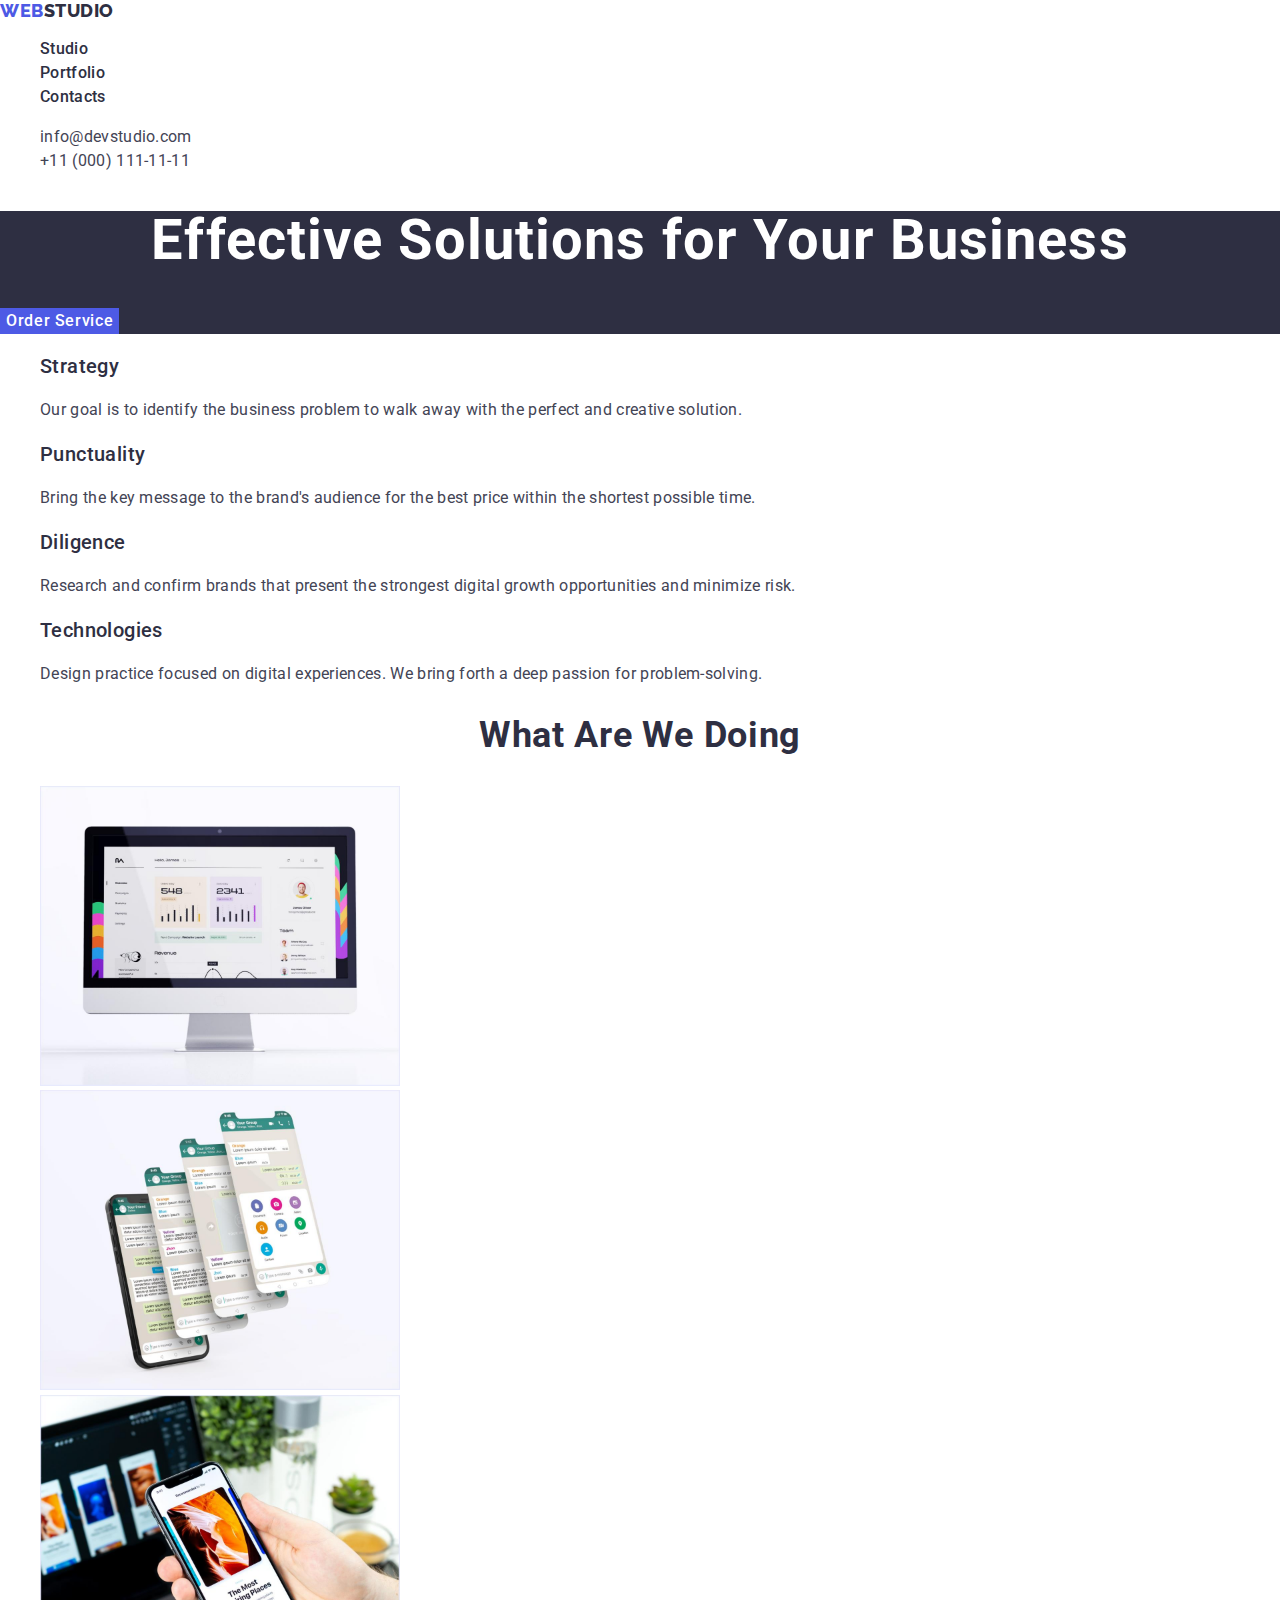
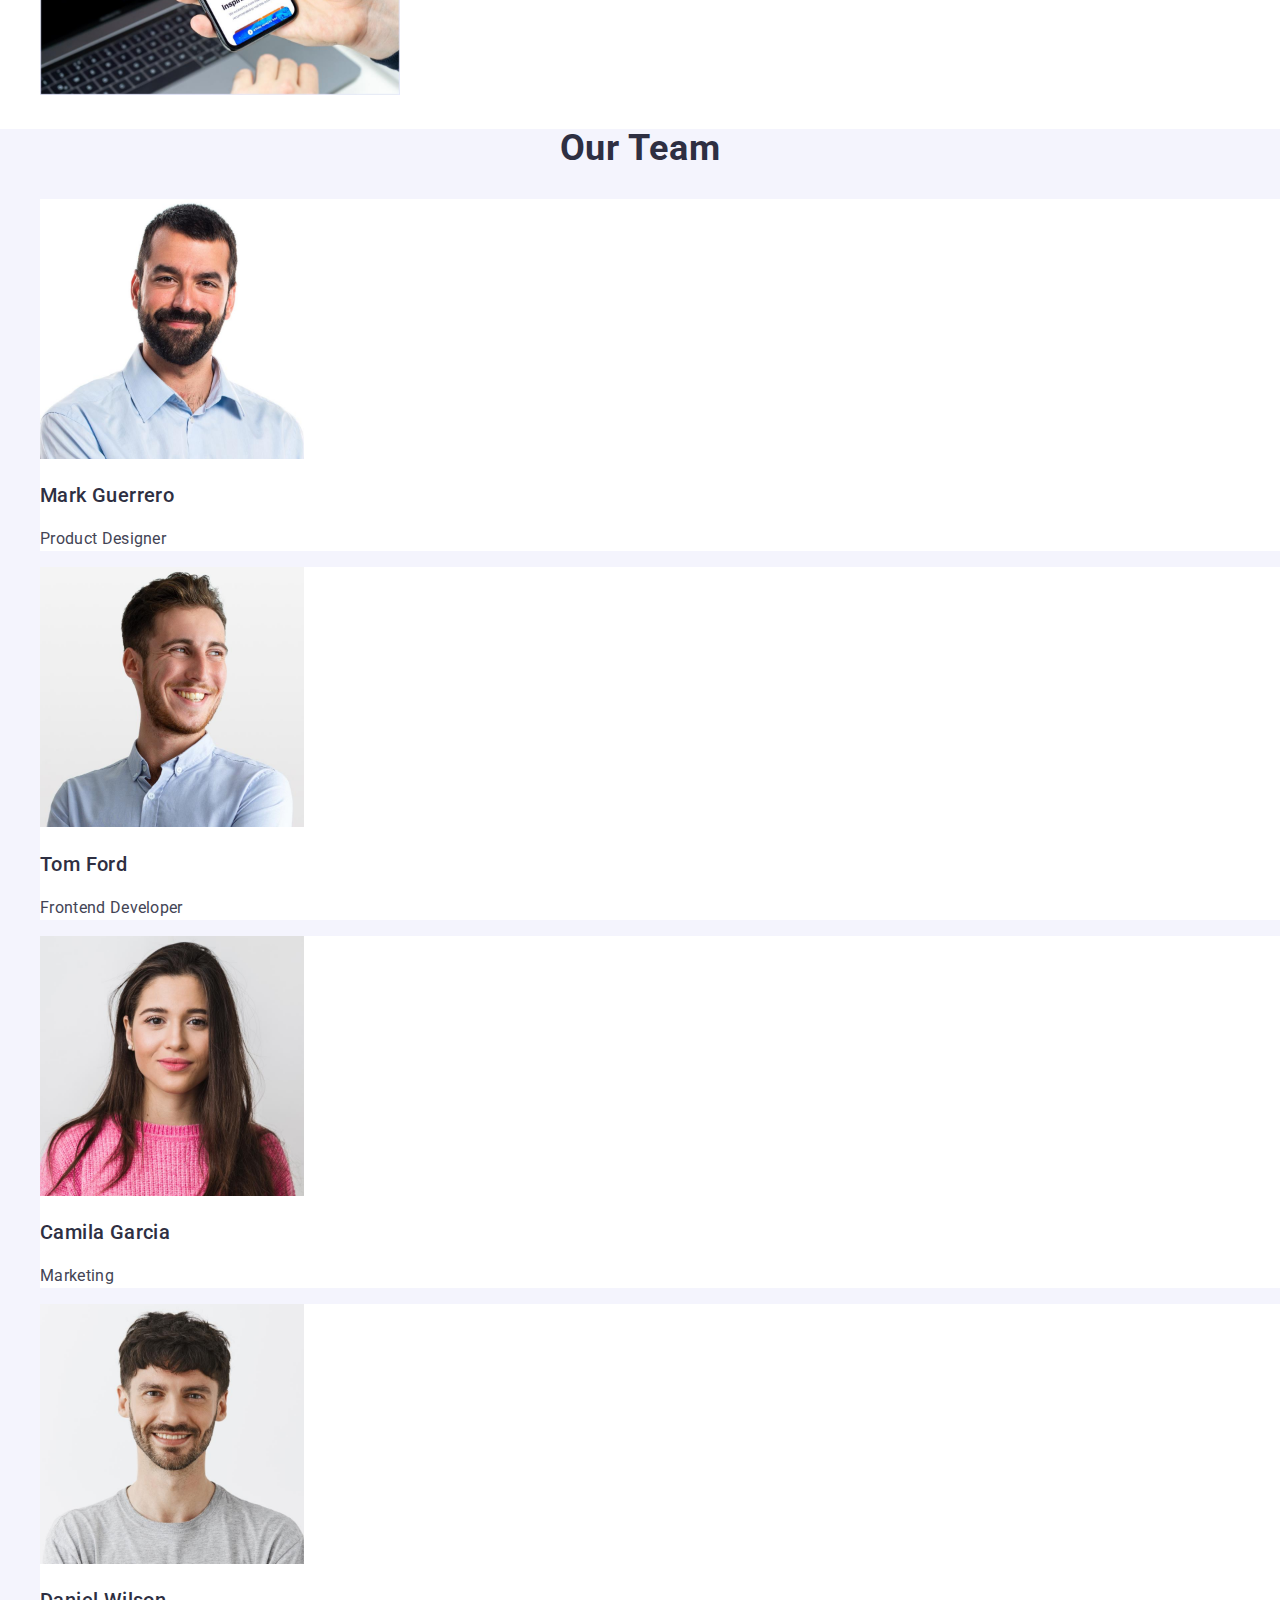
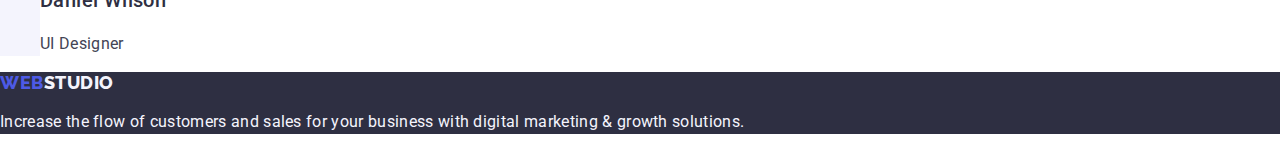
==== index.html @ 550f1256 "Initial commit" ====
<!DOCTYPE html>
<html lang="en">
<head>
    <meta charset="UTF-8">
    <title>WebStudio</title>
    <link rel="preconnect" href="https://fonts.googleapis.com">
    <link rel="preconnect" href="https://fonts.gstatic.com" crossorigin>
    <link href="https://fonts.googleapis.com/css2?family=Raleway:wght@800&family=Roboto:wght@400;500;700&display=swap" rel="stylesheet">
    <link rel="stylesheet" href="https://cdn.jsdelivr.net/npm/modern-normalize@2.0.0/modern-normalize.min.css">
    <link rel="stylesheet" href="./css/styles.css">
</head>
<body>
<header>
    <nav>
        <a href="./index.html" class="logo link">
            Web<span class="logo_dark_span">Studio</span>
        </a>

        <ul class="list">
            <li>
                <a class="link nav-link" href="./index.html">Studio</a>
            </li>

            <li>
                <a class="link nav-link" href="./portfolio.html">Portfolio</a>
            </li>

            <li>
                <a class="link nav-link" href="">Contacts</a>
            </li>
        </ul>
    </nav>
    <address class="address">
        <ul class="list">
            <li>
                <a class="address-link link" href="mailto:info@devstudio.com">info@devstudio.com</a>
            </li>

            <li>
                <a class="address-link link" href="tel:+110001111111">+11 (000) 111-11-11</a>
            </li>
        </ul>
    </address>
</header>

<main>
    <section class="hero">
        <h1 class="hero-title">
            Effective Solutions
            for Your Business
        </h1>
        <button class="hero-btn" type="button">Order Service</button>
    </section>

    <section>
            <h2 class="section_title" hidden>Features</h2>
            <ul class="list">
                <li>
                    <h3 class="feature_title">Strategy</h3>
                    <p class="feature_text">
                        Our goal is to identify the business
                        problem to walk away with the perfect and creative solution.
                    </p>
                </li>

                <li>
                    <h3 class="feature_title">Punctuality</h3>
                    <p class="feature_text">
                        Bring the key message to the brand's audience for the best
                        price within the shortest possible time.
                    </p>
                </li>

                <li>
                    <h3 class="feature_title">Diligence</h3>
                    <p class="feature_text">
                        Research and confirm brands that present the strongest
                        digital growth opportunities and minimize risk.
                    </p>
                </li>

                <li>
                    <h3 class="feature_title">Technologies</h3>
                    <p class="feature_text">
                        Design practice focused on digital experiences. We bring
                        forth a deep passion for problem-solving.
                    </p>
                </li>
            </ul>
    </section>

    <section>
        <h2 class="section_title">What are we doing</h2>
        <ul class="list">
            <li>
                <img
                        src="./images/doing/1_desktop.jpg" alt="photo of desktop app"
                        width="360"
                >
            </li>

            <li>
                <img
                        src="./images/doing/mobile_2.jpg" alt="photo of mobile mockups + ui"
                        width="360"
                >
            </li>

            <li>
                <img
                        src="./images/doing/desk-mob_3.jpg" alt="photo of mobile app"
                        width="360"
                >
            </li>
        </ul>
    </section>

    <section class="team">
        <h2 class="section_title">Our Team</h2>
        <ul class="list">
            <li class="team_list-item">
                <img src="./images/team/1_team.jpg" alt="Mark Guerrero's photo" width="264">
                <h3 class="teammate_title">Mark Guerrero</h3>
                <p class="teammate_text">Product Designer</p>
            </li>

            <li class="team_list-item">
                <img src="./images/team/2_team.jpg" alt="Tom Ford's photo" width="264">
                <h3 class="teammate_title">Tom Ford</h3>
                <p class="teammate_text">Frontend Developer</p>
            </li>

            <li class="team_list-item">
                <img src="./images/team/3_team.jpg" alt="Camila Garcia's photo" width="264">
                <h3 class="teammate_title">Camila Garcia</h3>
                <p class="teammate_text">Marketing</p>
            </li>

            <li class="team_list-item">
                <img src="./images/team/4_team.jpg" alt="Daniel Wilson's photo" width="264">
                <h3 class="teammate_title">Daniel Wilson</h3>
                <p class="teammate_text">UI Designer</p>
            </li>
        </ul>
    </section>
</main>

<footer class="footer">
    <a href="./index.html" class="logo link">
        Web<span class="logo_white_span">Studio</span>
    </a>

    <p class="footer_text">
        Increase the flow of customers and sales for your business
        with digital marketing & growth solutions.
    </p>
</footer>
</body>
</html>
---- css/styles.css ----
:root {
    --body-font-family: 'Roboto', sans-serif;
    --logo-font-family: 'Raleway', sans-serif;
    --body-color: #FFFFFF;
    --body-text-color: #434455;
    --logo-font-size: 18px;
    --logo-color: #4D5AE5;
    --logo-dark-color: #2E2F42;
    --logo-white-color: #f4f4fd;
    --nav-link-color: #2E2F42;
    --nav-link-color-hover: #404BBF;
    --nav-link-font-size: 16px;
    --hero-title-color: #FFFFFF;
    --hero-title-font-size-desktop: 56px;
    --section-title-color: #2E2F42;
    --feature-color-text: #434455;
    --card-title-color: #2E2F42;
    --card-title-font-size: 20px;
    --card-text-font-size: 16px;
    --team-section-bg-color: #F4F4FD;
    --filter-bg-color: #F4F4FD;
    --filter-text-color: #4D5AE5;
    --filter-text-font-size: 16px;
    --filter-bg-color-hover: #404BBF;
    --filter-text-color-hover: #FFFFFF;
    --portfolio-card-title-color: #2E2F42;
    --portfolio-card-title-font-size: 20px;
    --portfolio-card-text-font-size: 16px;
    --foter-text-color: #F4F4FD;
    --foter-bg-color: #2E2F42;
    --btn-bg-color: #4D5AE5;
    --btn-color: #ffffff;
    --btn-bg-hover: #404BBF;
    --link-color-hover: #404BBF;
}

body {
    font-family: var(--body-font-family);
    color: var(--body-text-color);
    background: var(--body-color);
}

.list {
    list-style: none;
}


.link {
    text-decoration: none;
    color: currentColor;
}

button {
    cursor: pointer;
}

.logo {
    font-family: var(--logo-font-family);
    color: var(--logo-color);
    font-size: var(--logo-font-size);
    font-weight: 800;
    line-height: 1.17;
    letter-spacing: 0.03em;
    text-transform: uppercase;
}

.logo_dark_span {
    color: var(--logo-dark-color);
}

.nav-link {
    color: var(--nav-link-color);
    font-size: 16px;
    font-weight: 500;
    line-height: 1.5;
    letter-spacing: 0.02em;
}

.nav-link:hover,
.nav-link:focus {
    color:  var(--link-color-hover);
}

.address {
    font-style: normal;
}

.address-link {
    color: currentColor;
    font-size: 16px;
    /*font-weight: 500;*/
    line-height: 1.5;
    letter-spacing: 0.02em;
}

.address-link:hover, .address-link:focus {
    color: var(--link-color-hover);
}

.hero-title {
    text-align: center;
    font-size: var(--hero-title-font-size-desktop);
    line-height: 1.07;
    letter-spacing: 0.02em;
    color: #ffffff;
}

.hero {
    background: #2E2F42;
}

.hero-btn {
    font-size: 16px;
    font-weight: 500;
    line-height: 1.5;
    letter-spacing: 0.04em;
    color: var(--btn-color);
    background: var(--btn-bg-color);
    border: none;
}

.hero-btn:hover,
.hero-btn:focus {
    background: var(--btn-bg-hover);
}

.section_title {
    font-size: 36px;
    line-height: 1.11;
    letter-spacing: 0.02em;
    text-align: center;
    color: var(--section-title-color);
    text-transform: capitalize;
}

.feature_title {
    color: var(--card-title-color);
    font-size: 20px;
    font-weight: 500;
    line-height: 1.2;
    letter-spacing: 0.02em;
}

.feature_text {
    font-size: 16px;
    line-height: 1.5;
    letter-spacing: 0.02em;
    color: var(--feature-color-text);
}


.team {
    background: var(--team-section-bg-color);
}

.teammate_title {
    font-size: 20px;
    font-weight: 500;
    line-height: 1.2;
    letter-spacing: 0.02em;
    color: var(--card-title-color);
}

.teammate_text {
    font-size: 16px;
    line-height: 1.5;
    letter-spacing: 0.32px;
}

.team_list-item {
    background: #FFFFFF;
}

.filter_btn {
    font-family: "Roboto", sans-serif;
    font-size: 16px;
    font-weight: 500;
    line-height: 1.5;
    letter-spacing: 0.04em;
    border: 1px solid #E7E9FC;
    color: var(--filter-text-color);
    background: var(--filter-bg-color);
}

.filter_btn:hover,
.filter_btn:focus {
    color: var(--filter-text-color-hover);
    background: var(--filter-bg-color-hover);
    border: none;
}

.portfolio_card_title {
    font-size: var(--portfolio-card-title-font-size);
    color: var(--portfolio-card-title-color);
    font-weight: 500;
    line-height: 1.2;
    letter-spacing: 0.02em;
}

.portfolio_card_text {
    font-size: var(--portfolio-card-text-font-size);
    line-height: 1.5;
    letter-spacing: 0.32px;
}


.logo_white_span {
    color: var(--logo-white-color);
}

.footer {
    background: var(--foter-bg-color);
}

.footer_text {
    color: var(--foter-text-color);
    line-height: 1.5;
    letter-spacing: 0.02em;
}
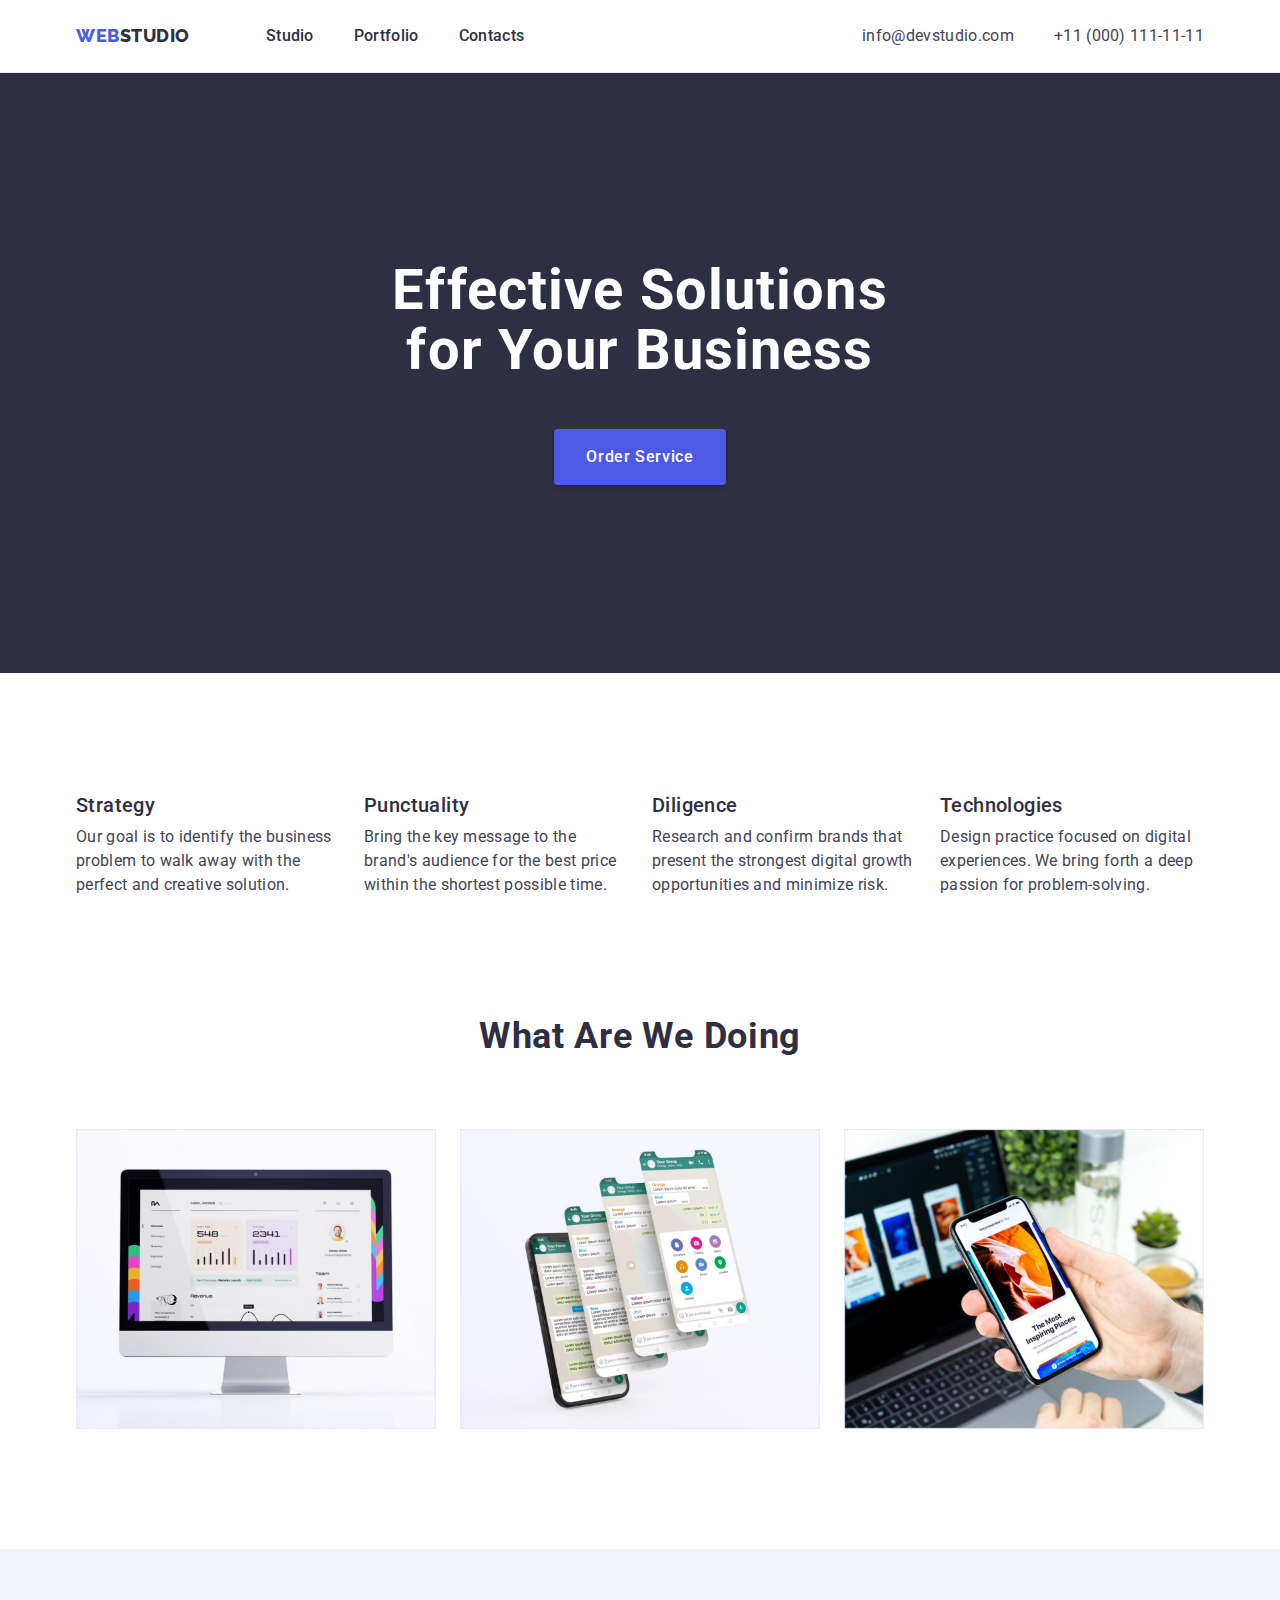
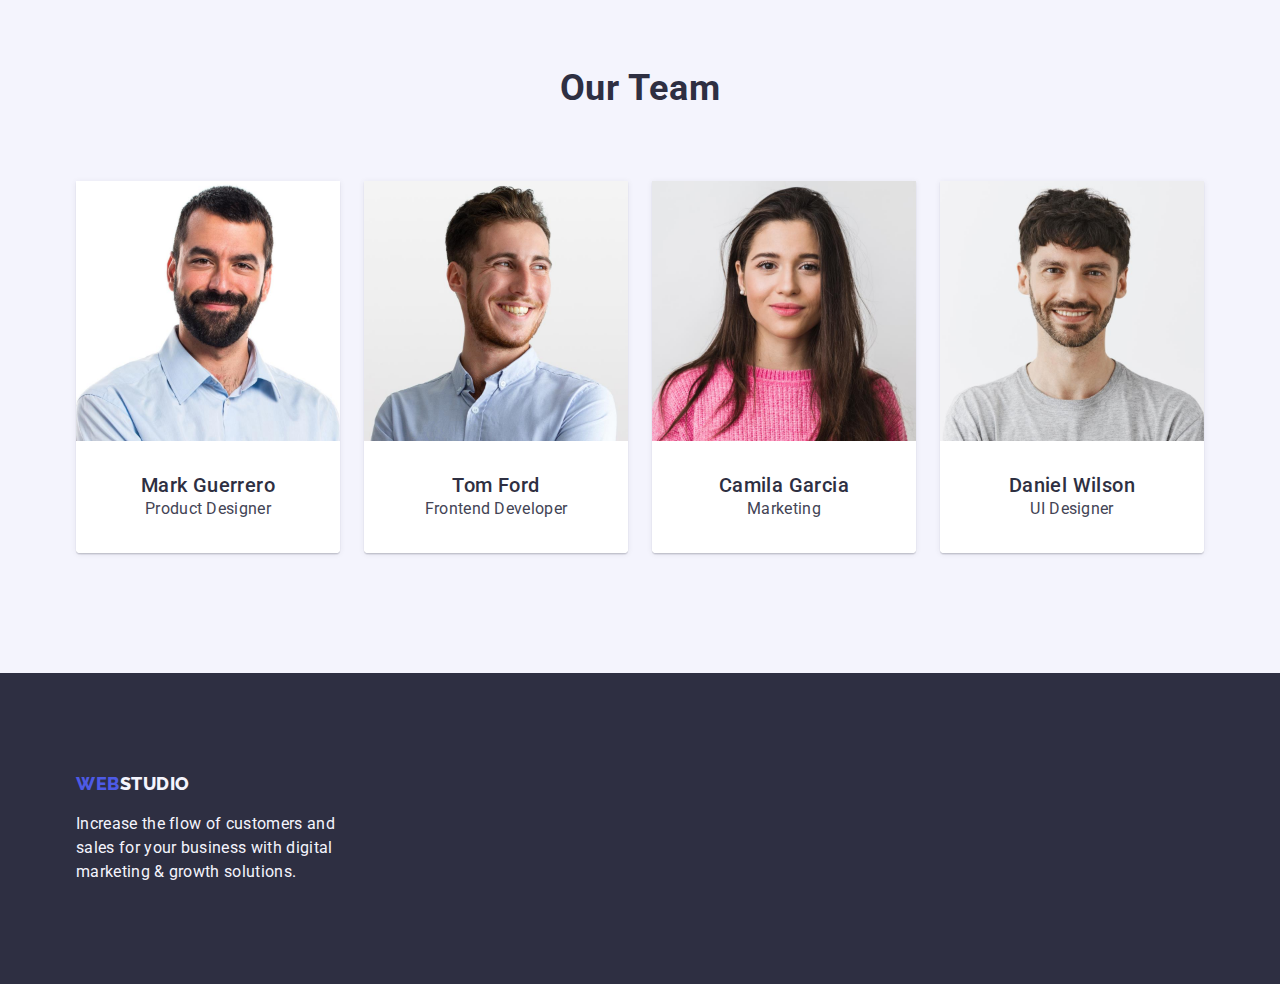
==== commit 66839985: "task done" ====
--- a/index.html
+++ b/index.html
@@ -1,159 +1,179 @@
 <!DOCTYPE html>
 <html lang="en">
-<head>
-    <meta charset="UTF-8">
-    <title>WebStudio</title>
-    <link rel="preconnect" href="https://fonts.googleapis.com">
-    <link rel="preconnect" href="https://fonts.gstatic.com" crossorigin>
-    <link href="https://fonts.googleapis.com/css2?family=Raleway:wght@800&family=Roboto:wght@400;500;700&display=swap" rel="stylesheet">
-    <link rel="stylesheet" href="https://cdn.jsdelivr.net/npm/modern-normalize@2.0.0/modern-normalize.min.css">
-    <link rel="stylesheet" href="./css/styles.css">
-</head>
-<body>
-<header>
-    <nav>
-        <a href="./index.html" class="logo link">
-            Web<span class="logo_dark_span">Studio</span>
-        </a>
+    <head>
+        <meta charset="UTF-8">
+        <title>WebStudio</title>
+        <link rel="preconnect" href="https://fonts.googleapis.com">
+        <link rel="preconnect" href="https://fonts.gstatic.com" crossorigin>
+        <link href="https://fonts.googleapis.com/css2?family=Raleway:wght@800&family=Roboto:wght@400;500;700&display=swap" rel="stylesheet">
+        <link rel="stylesheet" href="https://cdn.jsdelivr.net/npm/modern-normalize@2.0.0/modern-normalize.min.css">
+        <link rel="stylesheet" href="./css/styles.css">
+    </head>
+    <body>
+        <header class="header">
+            <div class="container header_container">
+                <nav class="nav">
+                    <a href="./index.html" class="logo link">
+                        Web<span class="logo_dark_span">Studio</span>
+                    </a>
 
-        <ul class="list">
-            <li>
-                <a class="link nav-link" href="./index.html">Studio</a>
-            </li>
+                    <ul class="nav_list list">
+                        <li class="test">
+                            <a class="link nav-link" href="./index.html">Studio</a>
+                        </li>
 
-            <li>
-                <a class="link nav-link" href="./portfolio.html">Portfolio</a>
-            </li>
+                        <li>
+                            <a class="link nav-link" href="./portfolio.html">Portfolio</a>
+                        </li>
 
-            <li>
-                <a class="link nav-link" href="">Contacts</a>
-            </li>
-        </ul>
-    </nav>
-    <address class="address">
-        <ul class="list">
-            <li>
-                <a class="address-link link" href="mailto:info@devstudio.com">info@devstudio.com</a>
-            </li>
+                        <li>
+                            <a class="link nav-link" href="">Contacts</a>
+                        </li>
+                    </ul>
+                </nav>
+                <address class="address">
+                    <ul class="address_list list">
+                        <li>
+                            <a class="address-link link" href="mailto:info@devstudio.com">info@devstudio.com</a>
+                        </li>
 
-            <li>
-                <a class="address-link link" href="tel:+110001111111">+11 (000) 111-11-11</a>
-            </li>
-        </ul>
-    </address>
-</header>
+                        <li>
+                            <a class="address-link link" href="tel:+110001111111">+11 (000) 111-11-11</a>
+                        </li>
+                    </ul>
+                </address>
+            </div>
+        </header>
 
-<main>
-    <section class="hero">
-        <h1 class="hero-title">
-            Effective Solutions
-            for Your Business
-        </h1>
-        <button class="hero-btn" type="button">Order Service</button>
-    </section>
+        <main>
+            <section class="hero">
+                <div class="hero_container container">
+                    <h1 class="hero-title">
+                        Effective Solutions
+                        for Your Business
+                    </h1>
+                    <button class="hero-btn" type="button">Order Service</button>
+                </div>
+            </section>
 
-    <section>
-            <h2 class="section_title" hidden>Features</h2>
-            <ul class="list">
-                <li>
-                    <h3 class="feature_title">Strategy</h3>
-                    <p class="feature_text">
-                        Our goal is to identify the business
-                        problem to walk away with the perfect and creative solution.
-                    </p>
-                </li>
+            <section class="section section_no_padding_bottom">
+                    <div class="container">
+                        <h2 class="section_title visually-hidden">Features</h2>
+                        <ul class="features_list list">
+                            <li class="features_item">
+                                <h3 class="feature_title">Strategy</h3>
+                                <p class="feature_text">
+                                    Our goal is to identify the business
+                                    problem to walk away with the perfect and creative solution.
+                                </p>
+                            </li>
 
-                <li>
-                    <h3 class="feature_title">Punctuality</h3>
-                    <p class="feature_text">
-                        Bring the key message to the brand's audience for the best
-                        price within the shortest possible time.
-                    </p>
-                </li>
+                            <li class="features_item">
+                                <h3 class="feature_title">Punctuality</h3>
+                                <p class="feature_text">
+                                    Bring the key message to the brand's audience for the best
+                                    price within the shortest possible time.
+                                </p>
+                            </li>
 
-                <li>
-                    <h3 class="feature_title">Diligence</h3>
-                    <p class="feature_text">
-                        Research and confirm brands that present the strongest
-                        digital growth opportunities and minimize risk.
-                    </p>
-                </li>
+                            <li class="features_item">
+                                <h3 class="feature_title">Diligence</h3>
+                                <p class="feature_text">
+                                    Research and confirm brands that present the strongest
+                                    digital growth opportunities and minimize risk.
+                                </p>
+                            </li>
 
-                <li>
-                    <h3 class="feature_title">Technologies</h3>
-                    <p class="feature_text">
-                        Design practice focused on digital experiences. We bring
-                        forth a deep passion for problem-solving.
-                    </p>
-                </li>
-            </ul>
-    </section>
+                            <li class="features_item">
+                                <h3 class="feature_title">Technologies</h3>
+                                <p class="feature_text">
+                                    Design practice focused on digital experiences. We bring
+                                    forth a deep passion for problem-solving.
+                                </p>
+                            </li>
+                        </ul>
+                    </div>
+            </section>
 
-    <section>
-        <h2 class="section_title">What are we doing</h2>
-        <ul class="list">
-            <li>
-                <img
-                        src="./images/doing/1_desktop.jpg" alt="photo of desktop app"
-                        width="360"
-                >
-            </li>
+            <section class="section">
+                <div class="container">
+                    <h2 class="section_title">What are we doing</h2>
+                    <ul class="works_list list">
+                        <li>
+                            <img
+                                    src="./images/doing/1_desktop.jpg" alt="photo of desktop app"
+                                    width="360"
+                            >
+                        </li>
 
-            <li>
-                <img
-                        src="./images/doing/mobile_2.jpg" alt="photo of mobile mockups + ui"
-                        width="360"
-                >
-            </li>
+                        <li>
+                            <img
+                                    src="./images/doing/mobile_2.jpg" alt="photo of mobile mockups + ui"
+                                    width="360"
+                            >
+                        </li>
 
-            <li>
-                <img
-                        src="./images/doing/desk-mob_3.jpg" alt="photo of mobile app"
-                        width="360"
-                >
-            </li>
-        </ul>
-    </section>
+                        <li>
+                            <img
+                                    src="./images/doing/desk-mob_3.jpg" alt="photo of mobile app"
+                                    width="360"
+                            >
+                        </li>
+                    </ul>
+                </div>
+            </section>
 
-    <section class="team">
-        <h2 class="section_title">Our Team</h2>
-        <ul class="list">
-            <li class="team_list-item">
-                <img src="./images/team/1_team.jpg" alt="Mark Guerrero's photo" width="264">
-                <h3 class="teammate_title">Mark Guerrero</h3>
-                <p class="teammate_text">Product Designer</p>
-            </li>
+            <section class="section team">
+                <div class="container">
+                    <h2 class="section_title">Our Team</h2>
+                    <ul class="team_list list">
+                        <li class="team_list-item">
+                            <img src="./images/team/1_team.jpg" alt="Mark Guerrero's photo" width="264">
+                            <div class="team_thumb">
+                                <h3 class="teammate_title">Mark Guerrero</h3>
+                                <p class="teammate_text">Product Designer</p>
+                            </div>
+                        </li>
 
-            <li class="team_list-item">
-                <img src="./images/team/2_team.jpg" alt="Tom Ford's photo" width="264">
-                <h3 class="teammate_title">Tom Ford</h3>
-                <p class="teammate_text">Frontend Developer</p>
-            </li>
+                        <li class="team_list-item">
+                            <img src="./images/team/2_team.jpg" alt="Tom Ford's photo" width="264">
+                            <div class="team_thumb">
+                                <h3 class="teammate_title">Tom Ford</h3>
+                                <p class="teammate_text">Frontend Developer</p>
+                            </div>
+                        </li>
 
-            <li class="team_list-item">
-                <img src="./images/team/3_team.jpg" alt="Camila Garcia's photo" width="264">
-                <h3 class="teammate_title">Camila Garcia</h3>
-                <p class="teammate_text">Marketing</p>
-            </li>
+                        <li class="team_list-item">
+                            <img src="./images/team/3_team.jpg" alt="Camila Garcia's photo" width="264">
+                            <div class="team_thumb">
+                                <h3 class="teammate_title">Camila Garcia</h3>
+                                <p class="teammate_text">Marketing</p>
+                            </div>
+                        </li>
 
-            <li class="team_list-item">
-                <img src="./images/team/4_team.jpg" alt="Daniel Wilson's photo" width="264">
-                <h3 class="teammate_title">Daniel Wilson</h3>
-                <p class="teammate_text">UI Designer</p>
-            </li>
-        </ul>
-    </section>
-</main>
+                        <li class="team_list-item">
+                            <img src="./images/team/4_team.jpg" alt="Daniel Wilson's photo" width="264">
+                            <div class="team_thumb">
+                                <h3 class="teammate_title">Daniel Wilson</h3>
+                                <p class="teammate_text">UI Designer</p>
+                            </div>
+                        </li>
+                    </ul>
+                </div>
+            </section>
+        </main>
 
-<footer class="footer">
-    <a href="./index.html" class="logo link">
-        Web<span class="logo_white_span">Studio</span>
-    </a>
+        <footer class="footer">
+            <div class="container">
+                <a href="./index.html" class="logo link">
+                    Web<span class="logo_white_span">Studio</span>
+                </a>
 
-    <p class="footer_text">
-        Increase the flow of customers and sales for your business
-        with digital marketing & growth solutions.
-    </p>
-</footer>
-</body>
+                <p class="footer_text">
+                    Increase the flow of customers and sales for your business
+                    with digital marketing & growth solutions.
+                </p>
+            </div>
+        </footer>
+    </body>
 </html>--- a/css/styles.css
+++ b/css/styles.css
@@ -32,6 +32,8 @@
     --btn-color: #ffffff;
     --btn-bg-hover: #404BBF;
     --link-color-hover: #404BBF;
+    --section-padding-top: 120px;
+    --section-padding-bottom: 120px;
 }
 
 body {
@@ -40,6 +42,24 @@
     background: var(--body-color);
 }
 
+h1,
+h2,
+h3,
+h4,
+h5,
+h6,
+p,
+ul {
+    margin: 0;
+    padding: 0;
+}
+
+img {
+    display: block;
+    max-width: 100%;
+    height: auto;
+}
+
 .list {
     list-style: none;
 }
@@ -48,10 +68,40 @@
 .link {
     text-decoration: none;
     color: currentColor;
+    display: block;
 }
 
 button {
     cursor: pointer;
+}
+
+.container {
+    width: 1158px;
+    margin: 0 auto;
+    padding: 0 15px;
+}
+
+.visually-hidden {
+    position: absolute;
+    width: 1px;
+    height: 1px;
+    margin: -1px;
+    border: 0;
+    padding: 0;
+    white-space: nowrap;
+    clip-path: inset(100%);
+    clip: rect(0 0 0 0);
+    overflow: hidden;
+}
+
+.header {
+    border-bottom: 1px solid #E7E9FC;
+}
+
+.header_container {
+    display: flex;
+    justify-content: space-between;
+    align-items: center;
 }
 
 .logo {
@@ -64,12 +114,26 @@
     text-transform: uppercase;
 }
 
+.nav {
+    display: flex;
+    align-items: center;
+    gap: 76px;
+}
+
 .logo_dark_span {
     color: var(--logo-dark-color);
 }
 
+.nav_list {
+    display: flex;
+    align-items: center;
+    gap: 40px;
+}
+
 .nav-link {
     color: var(--nav-link-color);
+    padding-top: 24px;
+    padding-bottom: 24px;
     font-size: 16px;
     font-weight: 500;
     line-height: 1.5;
@@ -85,10 +149,16 @@
     font-style: normal;
 }
 
+.address_list {
+    display: flex;
+    gap: 40px;
+}
+
 .address-link {
+    padding-top: 24px;
+    padding-bottom: 24px;
     color: currentColor;
     font-size: 16px;
-    /*font-weight: 500;*/
     line-height: 1.5;
     letter-spacing: 0.02em;
 }
@@ -107,9 +177,22 @@
 
 .hero {
     background: #2E2F42;
+    text-align: center;
+}
+
+.hero_container {
+    padding-top: 188px;
+    padding-bottom: 188px;
+}
+
+.hero-title {
+    width: 496px;
+    margin: 0 auto;
 }
 
 .hero-btn {
+    padding: 16px 32px;
+    margin-top: 48px;
     font-size: 16px;
     font-weight: 500;
     line-height: 1.5;
@@ -117,6 +200,8 @@
     color: var(--btn-color);
     background: var(--btn-bg-color);
     border: none;
+    border-radius: 4px;
+    box-shadow: 0px 4px 4px 0px rgba(0, 0, 0, 0.15);
 }
 
 .hero-btn:hover,
@@ -124,7 +209,17 @@
     background: var(--btn-bg-hover);
 }
 
+.section {
+    padding-top: var(--section-padding-top);
+    padding-bottom: var(--section-padding-bottom);
+}
+
+.section_no_padding_bottom {
+    padding-bottom: 0;
+}
+
 .section_title {
+    margin-bottom: 72px;
     font-size: 36px;
     line-height: 1.11;
     letter-spacing: 0.02em;
@@ -133,7 +228,18 @@
     text-transform: capitalize;
 }
 
+.features_list {
+    display: flex;
+    justify-content: space-between;
+    gap: 24px;
+}
+
+.features_item {
+    width: 264px;
+}
+
 .feature_title {
+    margin-bottom: 8px;
     color: var(--card-title-color);
     font-size: 20px;
     font-weight: 500;
@@ -148,11 +254,20 @@
     color: var(--feature-color-text);
 }
 
+.works_list {
+    display: flex;
+    justify-content: space-between;
+}
 
 .team {
     background: var(--team-section-bg-color);
 }
 
+.team_list {
+    display: flex;
+    justify-content: space-between;
+}
+
 .teammate_title {
     font-size: 20px;
     font-weight: 500;
@@ -168,10 +283,33 @@
 }
 
 .team_list-item {
+    width: 264px;
     background: #FFFFFF;
+    box-shadow: 0px 2px 1px 0px rgba(46, 47, 66, 0.08), 0px 1px 1px 0px rgba(46, 47, 66, 0.16), 0px 1px 6px 0px rgba(46, 47, 66, 0.08);
+    border-radius: 0 0 4px 4px;
+    overflow: hidden;
+}
+
+.team_thumb {
+    padding: 32px 16px;
+    text-align: center;
+    background: #FFFFFF;
+}
+
+.portfolio_section {
+    padding: 96px 0 120px;
+}
+
+.filter {
+    display: flex;
+    justify-content: center;
+    gap: 24px;
+    margin-bottom: 72px;
 }
 
 .filter_btn {
+    display: flex;
+    padding: 12px 24px;
     font-family: "Roboto", sans-serif;
     font-size: 16px;
     font-weight: 500;
@@ -180,13 +318,21 @@
     border: 1px solid #E7E9FC;
     color: var(--filter-text-color);
     background: var(--filter-bg-color);
+    border-radius: 4px;
 }
 
 .filter_btn:hover,
 .filter_btn:focus {
     color: var(--filter-text-color-hover);
     background: var(--filter-bg-color-hover);
-    border: none;
+    border: 1px solid transparent;
+    box-shadow: 0px 2px 2px 0px rgba(0, 0, 0, 0.12), 0px 2px 1px 0px rgba(0, 0, 0, 0.08), 0px 3px 1px 0px rgba(0, 0, 0, 0.10);
+}
+
+.portfolio_list {
+    display: flex;
+    flex-wrap: wrap;
+    gap: 48px 24px;
 }
 
 .portfolio_card_title {
@@ -209,10 +355,13 @@
 }
 
 .footer {
+    padding: 100px 0;
     background: var(--foter-bg-color);
 }
 
 .footer_text {
+    width: 264px;
+    margin-top: 18px;
     color: var(--foter-text-color);
     line-height: 1.5;
     letter-spacing: 0.02em;
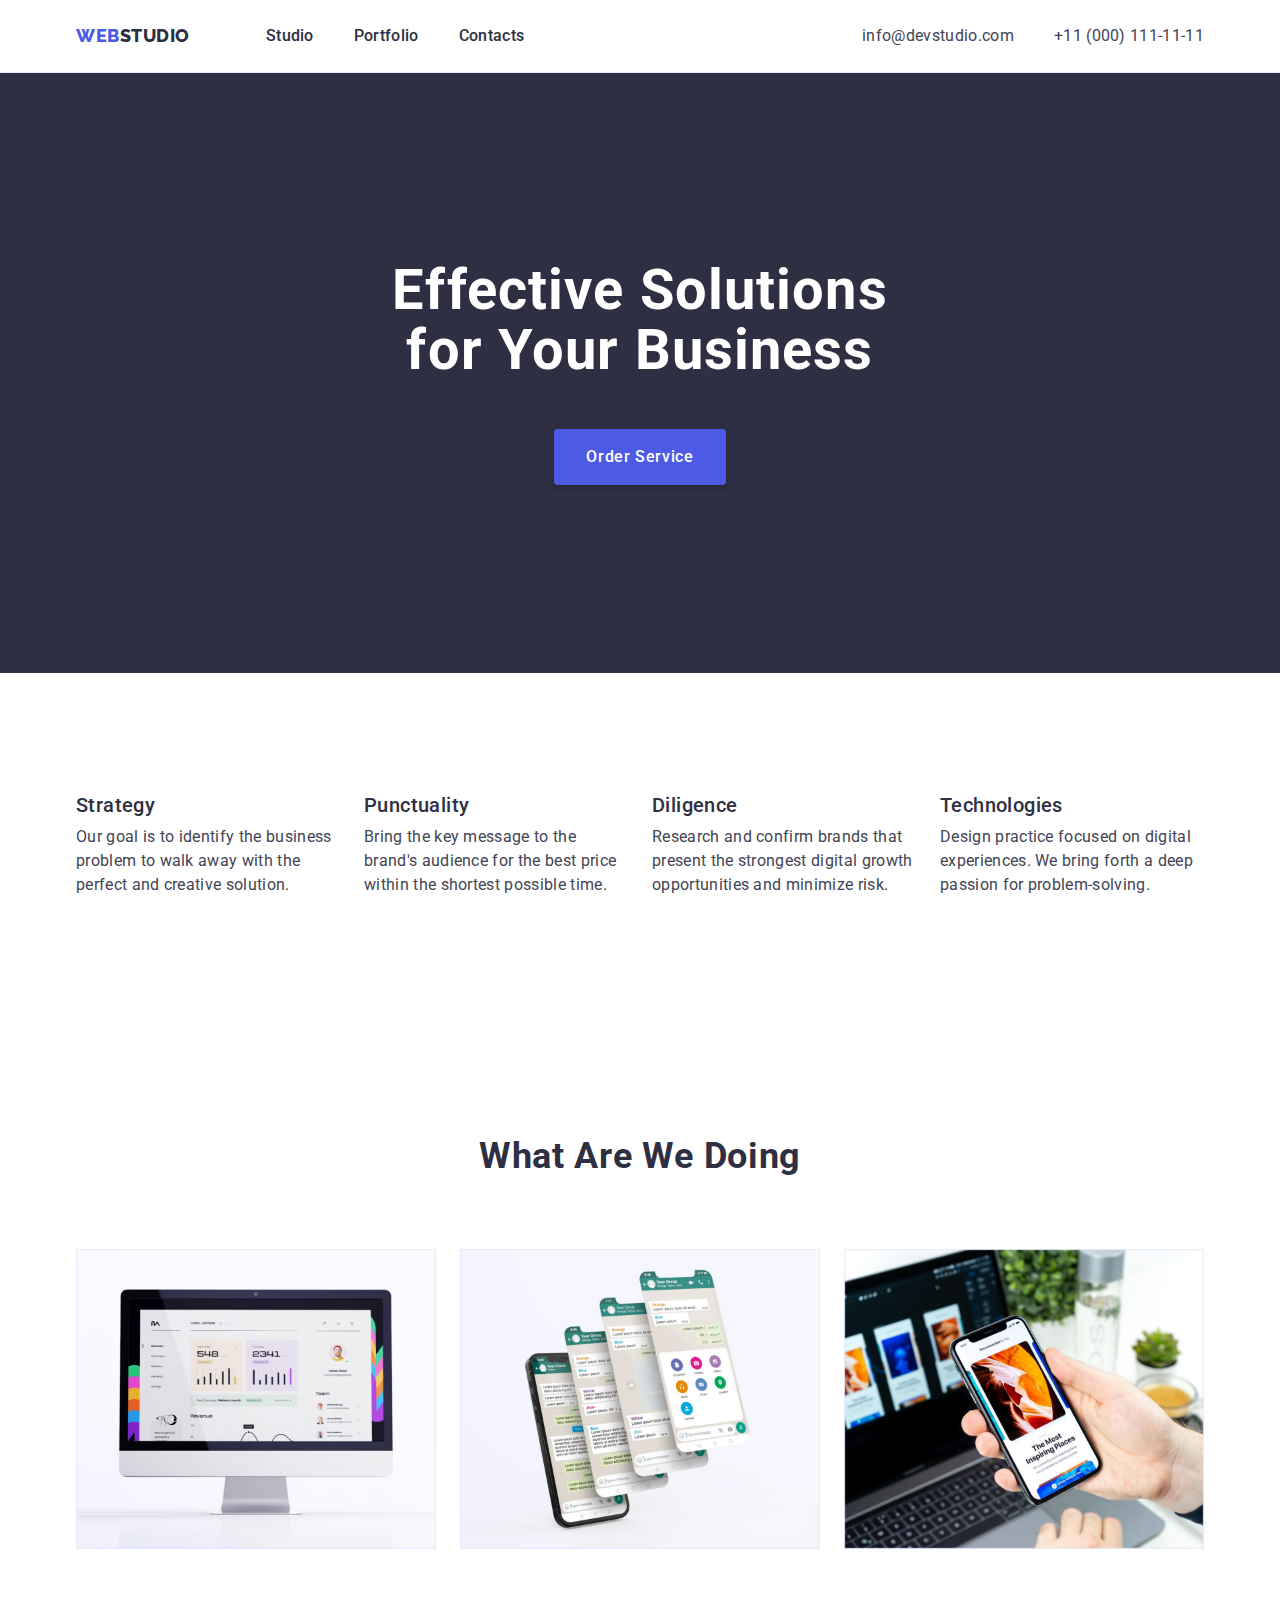
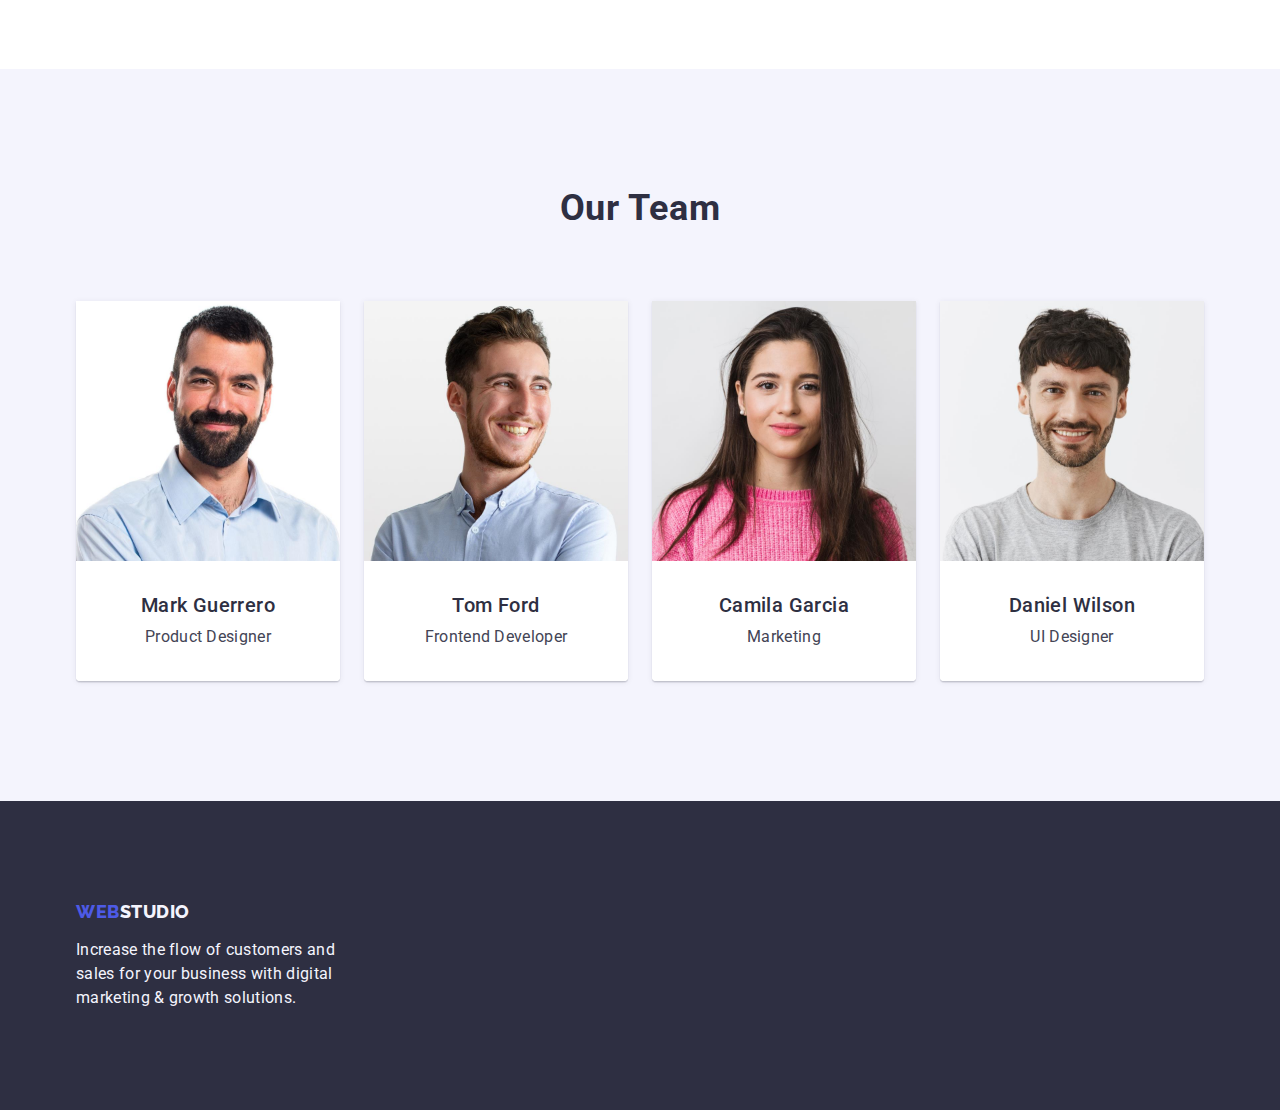
==== commit 974df8f6: "fixes" ====
--- a/index.html
+++ b/index.html
@@ -47,7 +47,7 @@
 
         <main>
             <section class="hero">
-                <div class="hero_container container">
+                <div class="container">
                     <h1 class="hero-title">
                         Effective Solutions
                         for Your Business
@@ -99,21 +99,21 @@
                 <div class="container">
                     <h2 class="section_title">What are we doing</h2>
                     <ul class="works_list list">
-                        <li>
+                        <li class="work_list_item">
                             <img
                                     src="./images/doing/1_desktop.jpg" alt="photo of desktop app"
                                     width="360"
                             >
                         </li>
 
-                        <li>
+                        <li class="work_list_item">
                             <img
                                     src="./images/doing/mobile_2.jpg" alt="photo of mobile mockups + ui"
                                     width="360"
                             >
                         </li>
 
-                        <li>
+                        <li class="work_list_item">
                             <img
                                     src="./images/doing/desk-mob_3.jpg" alt="photo of mobile app"
                                     width="360"
@@ -165,7 +165,7 @@
 
         <footer class="footer">
             <div class="container">
-                <a href="./index.html" class="logo link">
+                <a href="./index.html" class="footer_logo logo link">
                     Web<span class="logo_white_span">Studio</span>
                 </a>
 
--- a/css/styles.css
+++ b/css/styles.css
@@ -105,6 +105,7 @@
 }
 
 .logo {
+    margin-right: 76px;
     font-family: var(--logo-font-family);
     color: var(--logo-color);
     font-size: var(--logo-font-size);
@@ -117,7 +118,7 @@
 .nav {
     display: flex;
     align-items: center;
-    gap: 76px;
+    /*gap: 76px;*/
 }
 
 .logo_dark_span {
@@ -176,23 +177,22 @@
 }
 
 .hero {
+    padding-top: 188px;
+    padding-bottom: 188px;
     background: #2E2F42;
     text-align: center;
 }
 
-.hero_container {
-    padding-top: 188px;
-    padding-bottom: 188px;
-}
-
 .hero-title {
-    width: 496px;
+    max-width: 496px;
     margin: 0 auto;
 }
 
 .hero-btn {
+    display: block;
     padding: 16px 32px;
-    margin-top: 48px;
+    margin: 48px auto 0;
+    min-width: 169px;
     font-size: 16px;
     font-weight: 500;
     line-height: 1.5;
@@ -214,9 +214,9 @@
     padding-bottom: var(--section-padding-bottom);
 }
 
-.section_no_padding_bottom {
-    padding-bottom: 0;
-}
+/*.section_no_padding_bottom {*/
+/*    padding-bottom: 0;*/
+/*}*/
 
 .section_title {
     margin-bottom: 72px;
@@ -256,7 +256,8 @@
 
 .works_list {
     display: flex;
-    justify-content: space-between;
+    gap: 24px;
+    /*justify-content: space-between;*/
 }
 
 .team {
@@ -265,10 +266,12 @@
 
 .team_list {
     display: flex;
-    justify-content: space-between;
+    gap: 24px;
+    /*justify-content: space-between;*/
 }
 
 .teammate_title {
+    margin-bottom: 8px;
     font-size: 20px;
     font-weight: 500;
     line-height: 1.2;
@@ -291,7 +294,7 @@
 }
 
 .team_thumb {
-    padding: 32px 16px;
+    padding: 32px 0;
     text-align: center;
     background: #FFFFFF;
 }
@@ -349,6 +352,11 @@
     letter-spacing: 0.32px;
 }
 
+.portfolio_thumb {
+    padding: 32px 16px;
+    border: 1px solid  #E7E9FC;
+    border-top: 0;
+}
 
 .logo_white_span {
     color: var(--logo-white-color);
@@ -359,9 +367,13 @@
     background: var(--foter-bg-color);
 }
 
+.footer_logo {
+    display: inline-block;
+    margin-bottom: 16px;
+}
+
 .footer_text {
     width: 264px;
-    margin-top: 18px;
     color: var(--foter-text-color);
     line-height: 1.5;
     letter-spacing: 0.02em;
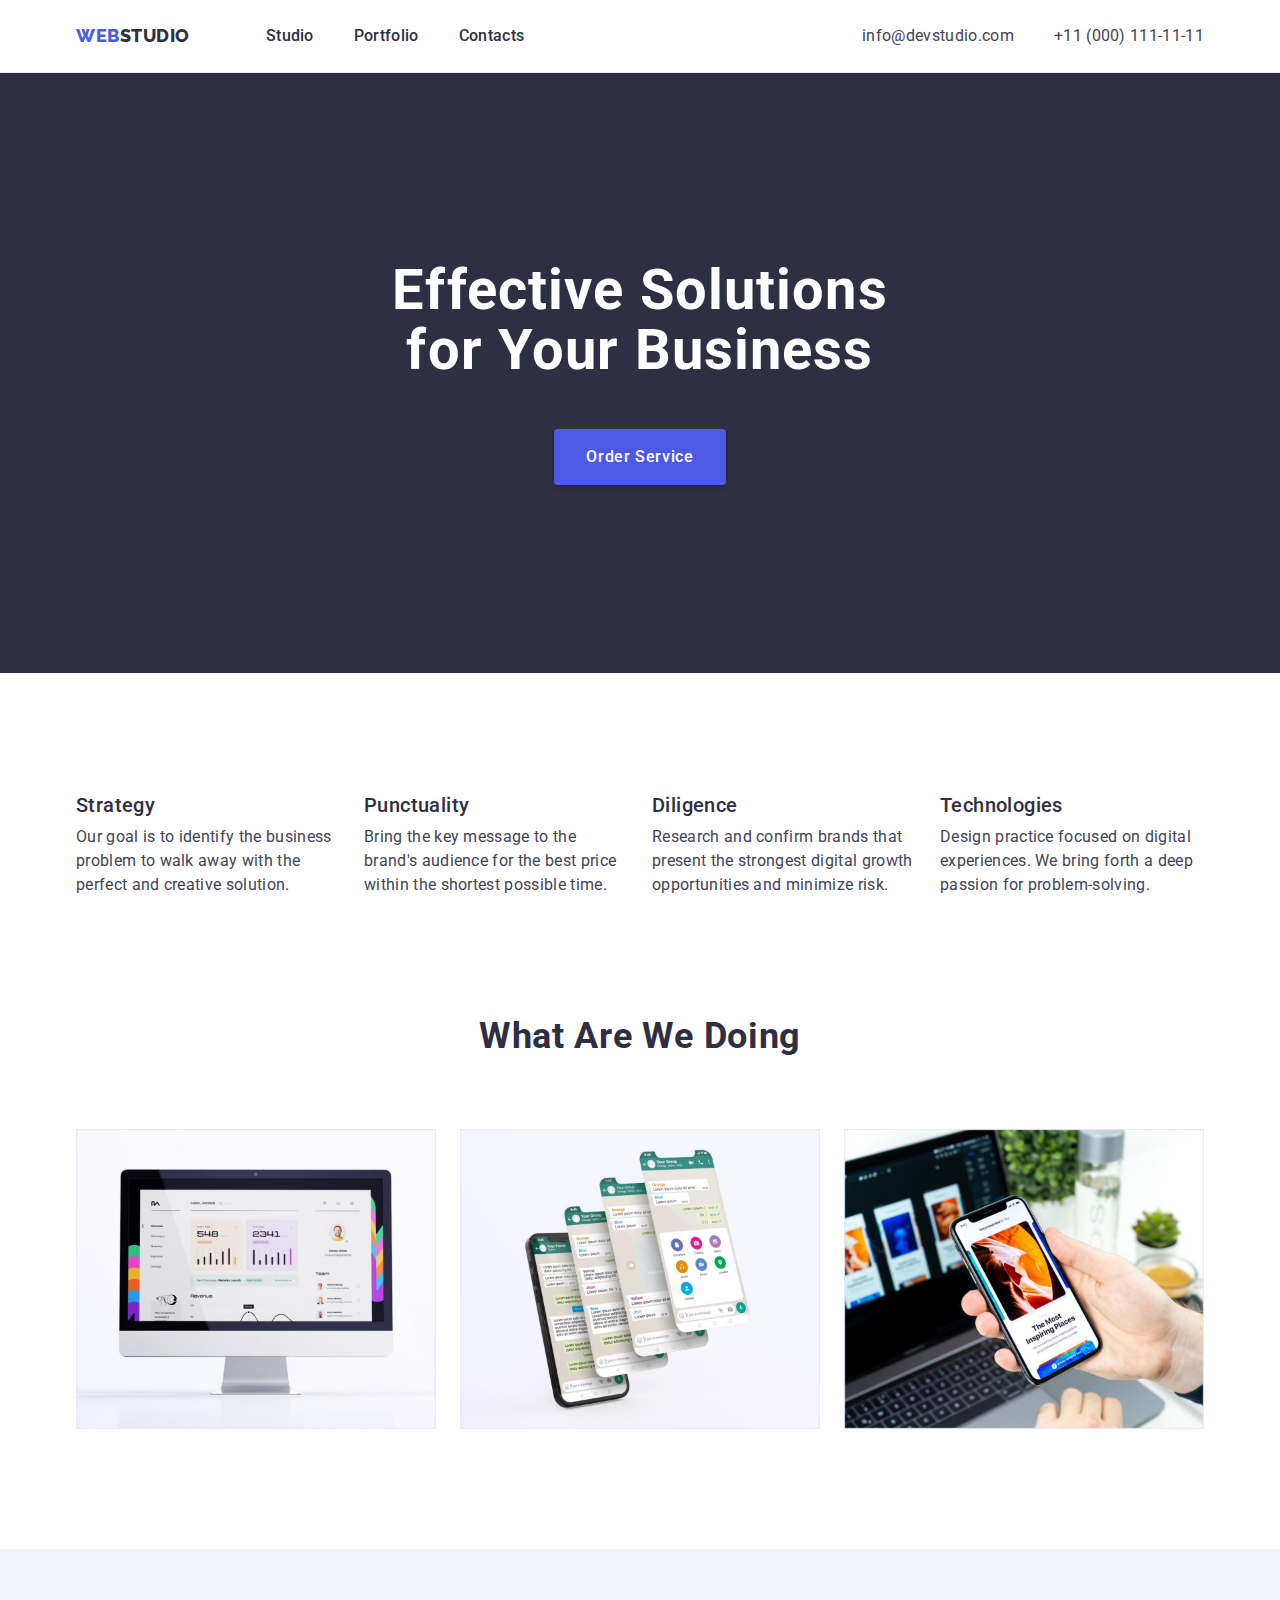
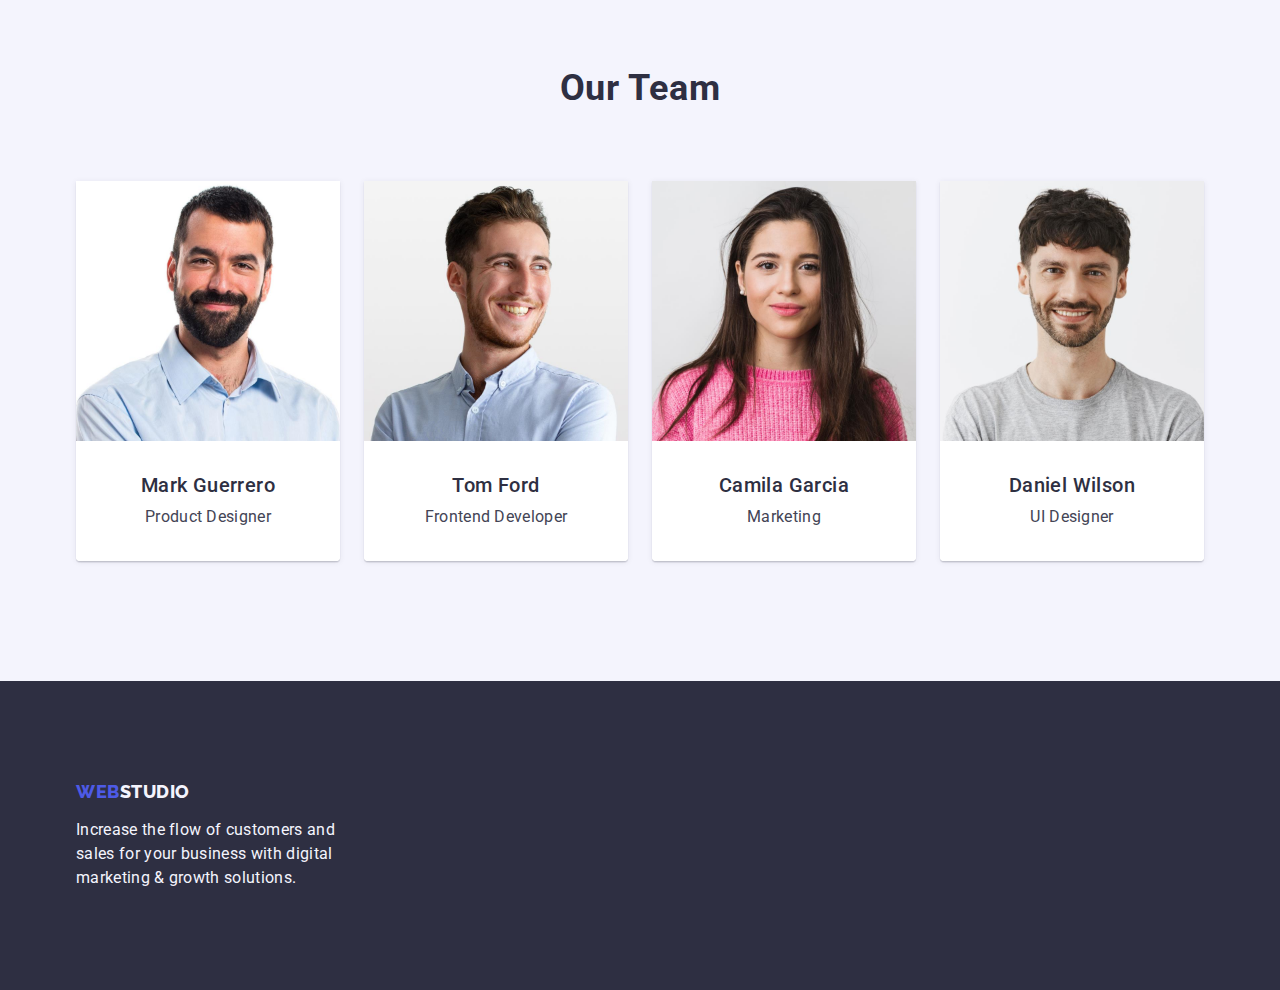
==== commit db426a86: "small fixes" ====
--- a/index.html
+++ b/index.html
@@ -18,15 +18,15 @@
                     </a>
 
                     <ul class="nav_list list">
-                        <li class="test">
+                        <li class="nav_list_item">
                             <a class="link nav-link" href="./index.html">Studio</a>
                         </li>
 
-                        <li>
+                        <li class="nav_list_item">
                             <a class="link nav-link" href="./portfolio.html">Portfolio</a>
                         </li>
 
-                        <li>
+                        <li class="nav_list_item">
                             <a class="link nav-link" href="">Contacts</a>
                         </li>
                     </ul>
@@ -56,9 +56,9 @@
                 </div>
             </section>
 
-            <section class="section section_no_padding_bottom">
+            <section class="section">
                     <div class="container">
-                        <h2 class="section_title visually-hidden">Features</h2>
+                        <h2 class="visually-hidden">Features</h2>
                         <ul class="features_list list">
                             <li class="features_item">
                                 <h3 class="feature_title">Strategy</h3>
@@ -95,7 +95,7 @@
                     </div>
             </section>
 
-            <section class="section">
+            <section class="section section_no_padding_top">
                 <div class="container">
                     <h2 class="section_title">What are we doing</h2>
                     <ul class="works_list list">
--- a/css/styles.css
+++ b/css/styles.css
@@ -214,9 +214,9 @@
     padding-bottom: var(--section-padding-bottom);
 }
 
-/*.section_no_padding_bottom {*/
-/*    padding-bottom: 0;*/
-/*}*/
+.section_no_padding_top {
+    padding-top: 0;
+}
 
 .section_title {
     margin-bottom: 72px;
@@ -339,6 +339,7 @@
 }
 
 .portfolio_card_title {
+    margin-bottom: 8px;
     font-size: var(--portfolio-card-title-font-size);
     color: var(--portfolio-card-title-color);
     font-weight: 500;
